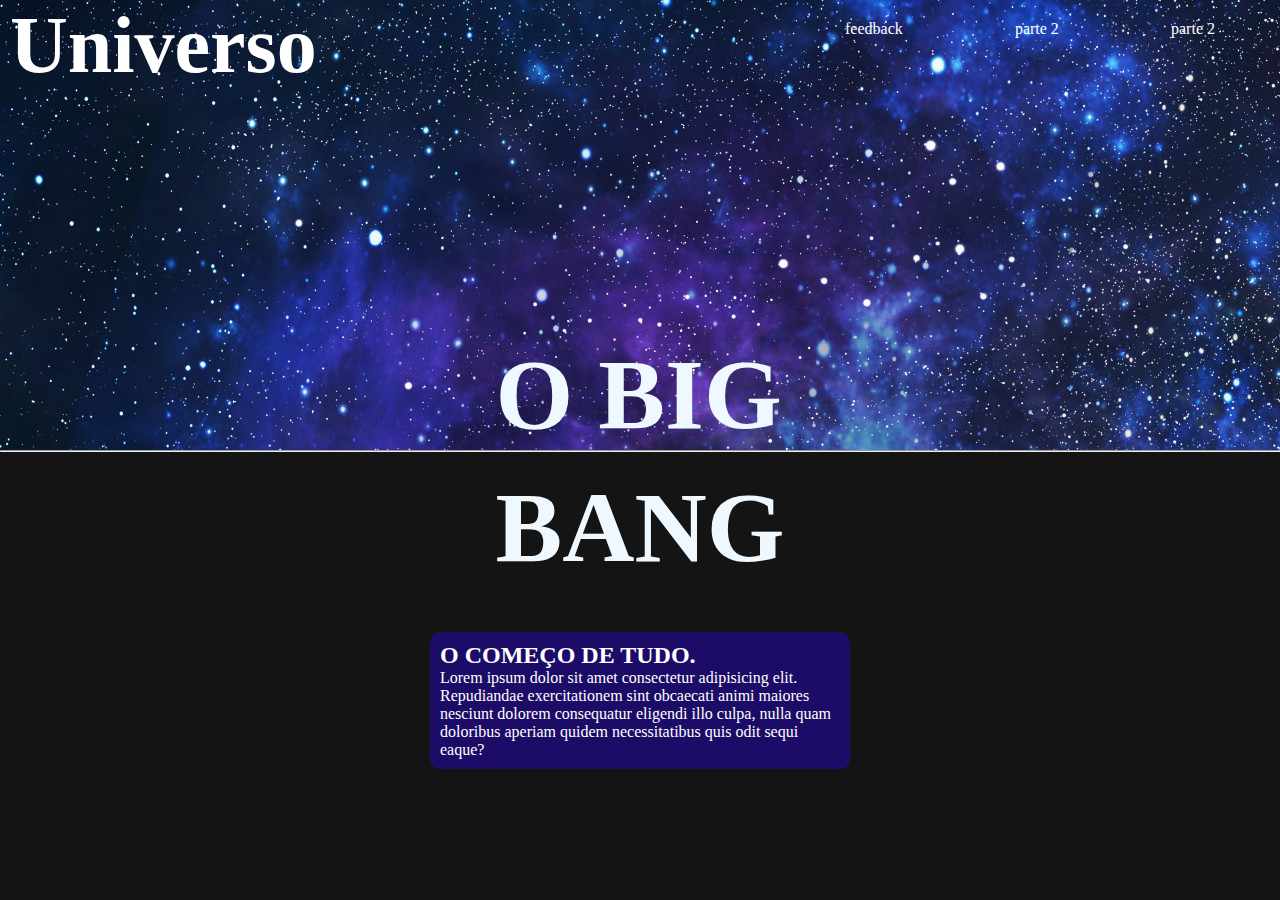
==== index.html @ 30d547c9 "Muita cosia" ====
<!DOCTYPE html>
<html lang="pt-br">
<head>
    <meta charset="UTF-8">
    <meta name="viewport" content="width=device-width, initial-scale=1.0">
    <title>Uma Breve História do Universo</title>
    <link rel="stylesheet" href="style.css">
</head>
<body>
    <div class="muito">
    <div class="cabeçalho"> 
    <header>
        <h1 class="título"> Universo </h1>
    </header>
    <nav class="navegação"> 
        <p> <a href="">feedback</a></p>
        <p> <a href="">parte 2</a> </p>
        <p> <a href="">parte 2</a> </p>
    </nav>
    </div>
    <main>
        <h1 class="teste"> O BIG</h1> <br>
        <h1 class="teste"> BANG</h1>
    </main>
    </div>
    <hr> <br><br><br><br><br><br><br><br><br><br>

    <article class="começo">
    <section class="seção1">
    <h2> O COMEÇO DE TUDO.</h2>
    <p> Lorem ipsum dolor sit amet consectetur adipisicing elit. Repudiandae exercitationem sint obcaecati animi maiores nesciunt dolorem consequatur eligendi illo culpa, nulla quam doloribus aperiam quidem necessitatibus quis odit sequi eaque?</p>
    </section>
    <section class="seção 2">
            
    </section>
    </article>
    


    
</body>
</html>
---- style.css ----
*
{
    margin: 0;
    padding: 0;

}

.muito{
    display: flex;
    justify-content: center;
}

body {
    background-color: rgba(0, 0, 0, 0.922);
    margin: 0;
    padding: 0;

}

.cabeçalho {
    height: 50vh;
    width: 100%;
    color: white;
    background-image: url(perfero.jpg);
    display: flex;
    justify-content: space-between;
    padding-left: 10px;

}

.título {
    margin-top: 0px;
    font-size: 80px;
}

nav {
    width: 400px;
    display: flex;
    justify-content: space-between;
    padding-top: 20px;
    padding-right: 50px;
}

.navegação a {
    color: white;
    text-decoration: none;
    padding: 6px 15px;
}

.navegação a:hover {
    background-color: #6f1897;
    color: rgb(255, 255, 255);
    border-radius: 100px;
}


/* background repeat no repeat */

main
{
    position: absolute;
    display: flex;
    flex-direction: column;
    justify-content: center;
    bottom: 35%;
}
 .teste {
    font-size: 100px;
    color: aliceblue;
 }

 .começo {
    color: white;
    width: 400px;
    background-color: #2f00ff5b;
    border-radius: 10px;
    margin: auto;
    padding: 10px;
 }
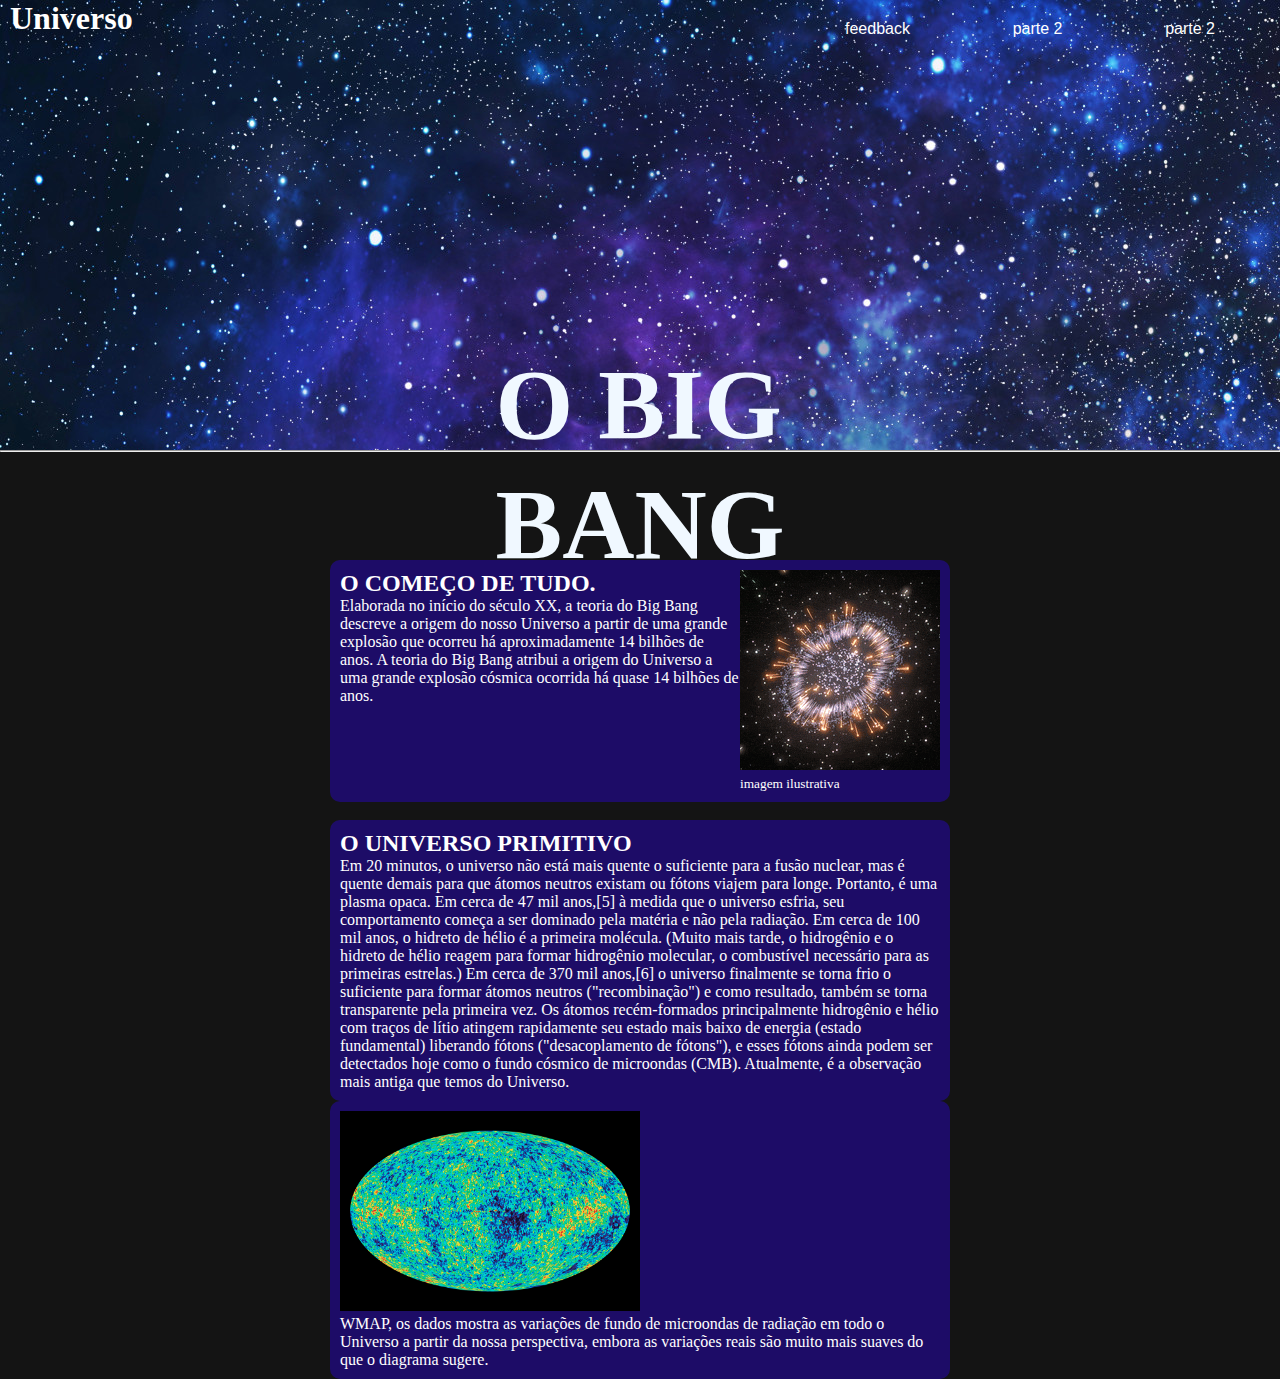
==== commit bbef6243: "mais conteudo" ====
--- a/index.html
+++ b/index.html
@@ -1,42 +1,65 @@
 <!DOCTYPE html>
 <html lang="pt-br">
+
 <head>
     <meta charset="UTF-8">
     <meta name="viewport" content="width=device-width, initial-scale=1.0">
     <title>Uma Breve História do Universo</title>
     <link rel="stylesheet" href="style.css">
 </head>
+
 <body>
     <div class="muito">
-    <div class="cabeçalho"> 
-    <header>
-        <h1 class="título"> Universo </h1>
-    </header>
-    <nav class="navegação"> 
-        <p> <a href="">feedback</a></p>
-        <p> <a href="">parte 2</a> </p>
-        <p> <a href="">parte 2</a> </p>
-    </nav>
+        <div class="cabeçalho">
+            <header>
+                <h1 class="título"> Universo </h1>
+            </header>
+            <nav class="navegação">
+                <p> <a href="" target="_blank">feedback</a></p>
+                <p> <a href="">parte 2</a> </p>
+                <p> <a href="">parte 2</a> </p>
+            </nav>
+        </div>
+        <main class="BIGBANG">
+            <h1 class="bigbang"> O BIG</h1>
+            <h1 class="bigbang"> BANG</h1>
+        </main>
     </div>
-    <main>
-        <h1 class="teste"> O BIG</h1> <br>
-        <h1 class="teste"> BANG</h1>
-    </main>
-    </div>
-    <hr> <br><br><br><br><br><br><br><br><br><br>
+    <hr> <br><br><br><br><br><br>
 
     <article class="começo">
-    <section class="seção1">
-    <h2> O COMEÇO DE TUDO.</h2>
-    <p> Lorem ipsum dolor sit amet consectetur adipisicing elit. Repudiandae exercitationem sint obcaecati animi maiores nesciunt dolorem consequatur eligendi illo culpa, nulla quam doloribus aperiam quidem necessitatibus quis odit sequi eaque?</p>
-    </section>
-    <section class="seção 2">
-            
-    </section>
+        <section class="seção1">
+            <h2> O COMEÇO DE TUDO.</h2>
+
+            <p class="texto"> Elaborada no início do século XX, a teoria do Big Bang descreve a origem do nosso Universo
+                a partir de uma grande explosão que ocorreu há aproximadamente 14 bilhões de anos. A teoria do Big Bang
+                atribui a origem do Universo a uma grande explosão cósmica ocorrida há quase 14 bilhões de anos.</p>
+
+        </section>
+        <section>
+            <img src="gif bacana.gif">
+            <small>imagem ilustrativa</small>
+        </section>
     </article>
-    
+    <br>
+    <article class="primitivo " class="lado">
+        <section>
+            <h2>O UNIVERSO PRIMITIVO</h2>
+            <p>Em 20 minutos, o universo não está mais quente o suficiente para a fusão nuclear, mas é quente demais para que átomos neutros existam ou fótons viajem para longe. Portanto, é uma plasma opaca. Em cerca de 47 mil anos,[5] à medida que o universo esfria, seu comportamento começa a ser dominado pela matéria e não pela radiação. Em cerca de 100 mil anos, o hidreto de hélio é a primeira molécula. (Muito mais tarde, o hidrogênio e o hidreto de hélio reagem para formar hidrogênio molecular, o combustível necessário para as primeiras estrelas.)
+
+                Em cerca de 370 mil anos,[6] o universo finalmente se torna frio o suficiente para formar átomos neutros ("recombinação") e como resultado, também se torna transparente pela primeira vez. Os átomos recém-formados principalmente hidrogênio e hélio com traços de lítio atingem rapidamente seu estado mais baixo de energia (estado fundamental) liberando fótons ("desacoplamento de fótons"), e esses fótons ainda podem ser detectados hoje como o fundo cósmico de microondas (CMB). Atualmente, é a observação mais antiga que temos do Universo.</p>
+        </section>
+    </article>
+
+    <aside class="aside" class="lado">
+        <img src="WMAP.jpg" width="300px" height="200px">
+        <p>WMAP, os dados mostra as variações de fundo de microondas de radiação em todo o Universo a partir da nossa perspectiva, embora as variações reais são muito mais suaves do que o diagrama sugere.</p>
+    </aside>
 
 
-    
+
+
+
 </body>
+
 </html>--- a/style.css
+++ b/style.css
@@ -30,7 +30,7 @@
 
 .título {
     margin-top: 0px;
-    font-size: 80px;
+    font-size: 70wpx;
 }
 
 nav {
@@ -39,6 +39,7 @@
     justify-content: space-between;
     padding-top: 20px;
     padding-right: 50px;
+    font-family: Arial, sans-serif;
 }
 
 .navegação a {
@@ -55,25 +56,38 @@
 
 
 /* background repeat no repeat */
-
-main
+.BIGBANG
 {
     position: absolute;
-    display: flex;
-    flex-direction: column;
-    justify-content: center;
     bottom: 35%;
+    line-height: 120px;
 }
- .teste {
+ .bigbang {
     font-size: 100px;
     color: aliceblue;
  }
 
- .começo {
+ .começo, .primitivo{
     color: white;
-    width: 400px;
+    width: 600px;
     background-color: #2f00ff5b;
     border-radius: 10px;
     margin: auto;
     padding: 10px;
- }+    display: flex;
+ }
+
+ aside {
+    color: white;
+    width: 600px;
+    background-color: #2f00ff5b;
+    border-radius: 10px;
+    margin: auto;
+    padding: 10px;
+ }
+
+ .teste {
+    display: flex;
+ }
+
+ 